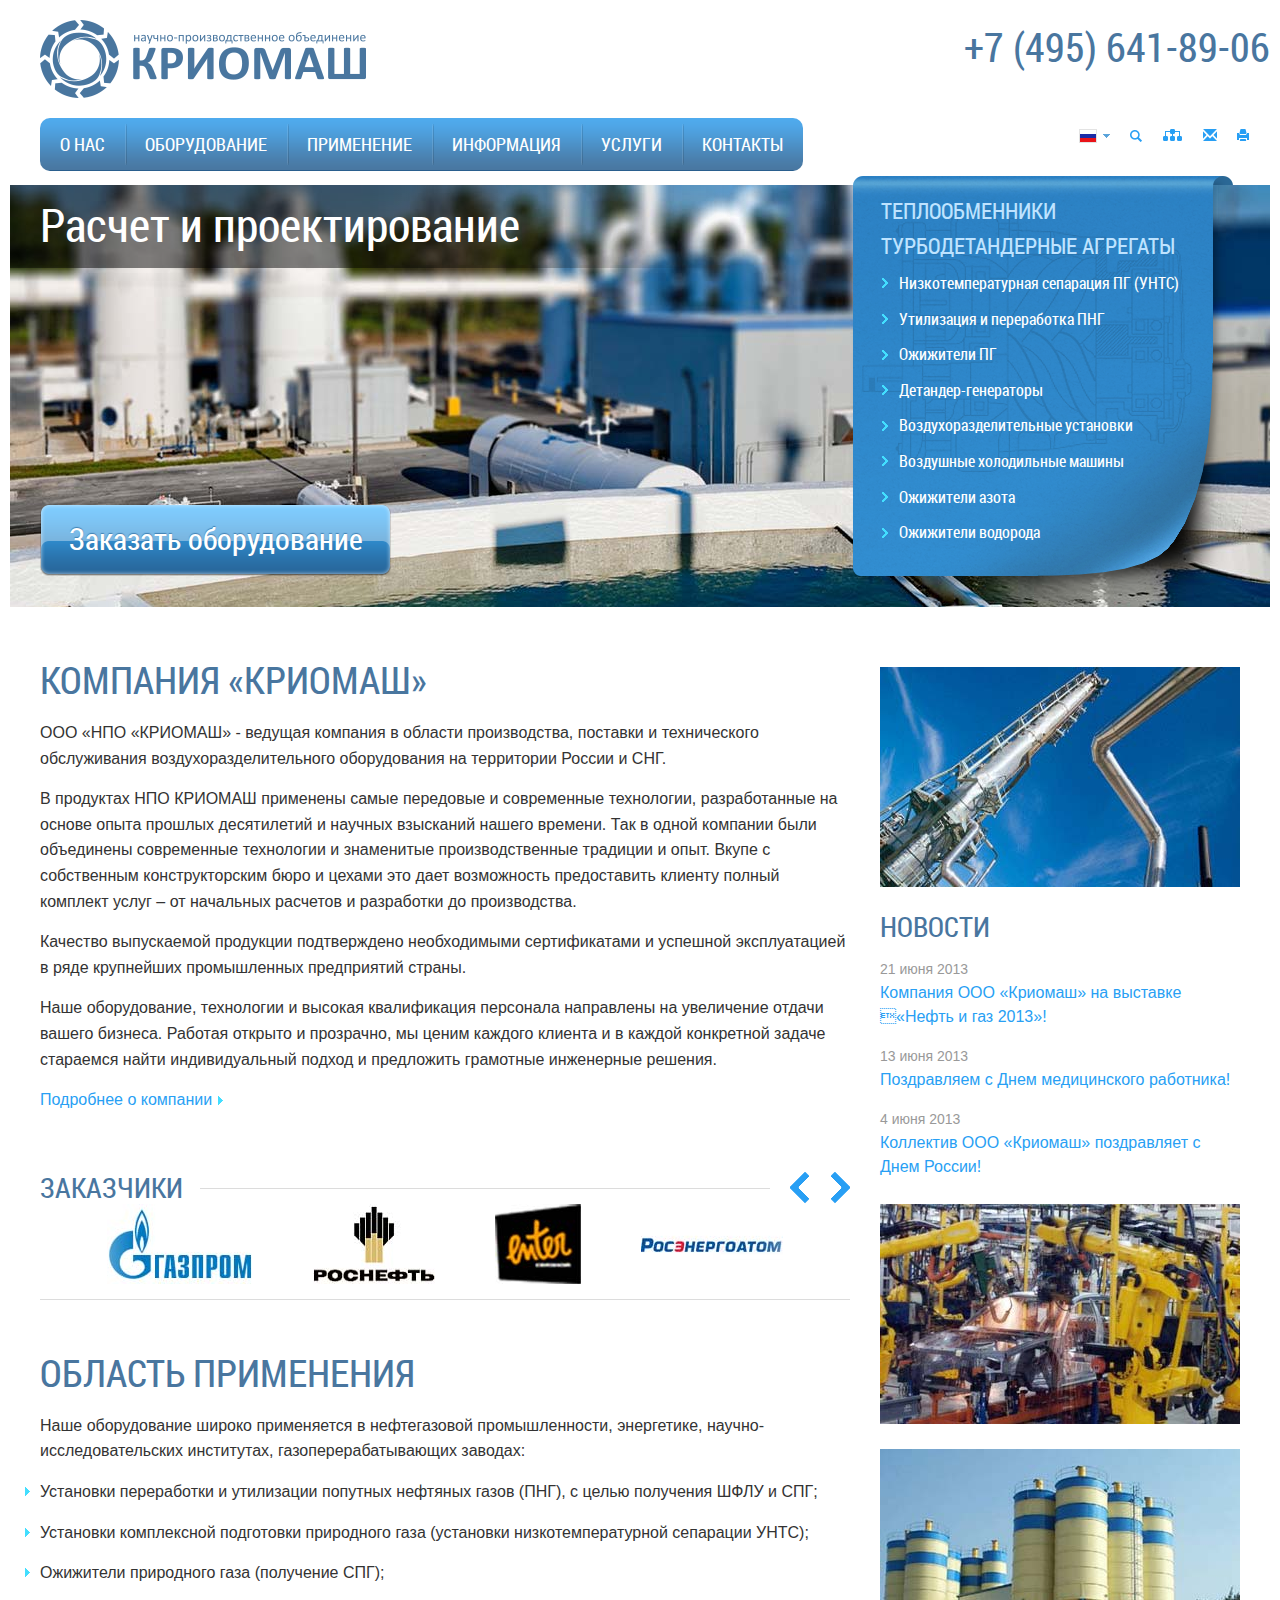
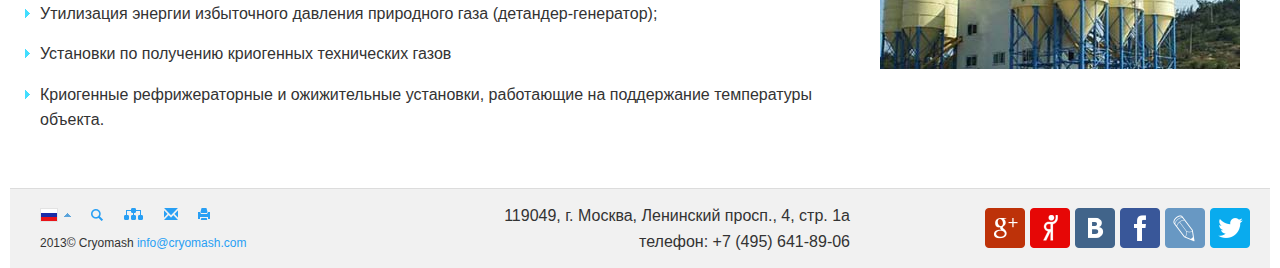
==== code/index.html @ 2730f988 "dg" ====
<!doctype html>
<head>

    <meta charset="utf-8" />
    <meta http-equiv="X-UA-Compatible" content="IE=edge,chrome=1" />

    <title>Криомаш</title>
    <meta name="keywords" content="" />
    <meta name="description" content="" />
    <link rel="shortcut icon" href="images/favicon.ico" />

    <link rel="stylesheet" href="css/default.css" />
    <link rel="stylesheet" href="css/fonts.css" />
    <link rel="stylesheet" href="css/styles.css" />

    <script src="js/jquery-1.10.0.min.js"></script>
    <script src="js/jquery.carouFredSel-6.2.1-packed.js"></script>

    <!--[if lte IE 8 ]>
        <link rel="stylesheet" media="screen" href="css/styles_ie.css" />
    <![endif]-->
    <!--[if lt IE 9]>
        <script src="js/html5shiv.js"></script>
    <![endif]-->

    <script>
	$(document).ready(function() {

	    $('#slides-list').carouFredSel({
		auto: true,
		width: 1260,
		height: 422,
		items: 1,
		scroll: {
		    items: 1
		}
	    });

	    $('#logos-carousel-list').carouFredSel({
		auto: false,
		width: 810,
		height: 80,
		items: 4,
		scroll: {
		    items: 1
		},
		prev: {
		    button: "#carousel-prev",
		    key: "left"
		},
		next: {
		    button: "#carousel-next",
		    key: "right"
		}
	    });
	})
    </script>
</head>
<body>

    <div class="wrapper">
        <header class="header"> <!-- header -->
	    <div class="logo"><img src="images/logo.png" alt="Криомаш" title="Криомаш" height="78" width="326" /></div>
	    <nav class="nav">
		<ul class="header-nav">
		    <li class="header-nav__item"><a class="link" href="#">О НАС</a></li>
		    <li class="header-nav__item"><a class="link" href="#">ОБОРУДОВАНИЕ</a></li>
		    <li class="header-nav__item"><a class="link" href="#">ПРИМЕНЕНИЕ</a></li>
		    <li class="header-nav__item"><a class="link" href="#">ИНФОРМАЦИЯ</a></li>
		    <li class="header-nav__item"><a class="link" href="#">УСЛУГИ</a></li>
		    <li class="header-nav__item"><a class="link" href="#">КОНТАКТЫ</a></li>
		</ul>
	    </nav>
	    <div class="phone">+7 (495) 641-89-06</div>
	    <section class="bottom-nav">
		<ul class="bottom-nav-list">
		    <li class="bottom-nav-list__item">
			<div class="site-language">
			    <a href="#" class="active-lang"><i class="ico ico_lang_ru"></i><i class="arrow"></i></a>
			    <ul class="language-menu">
				<li class="language-menu__item"><a href="#"><i class="ico ico_lang_germany"></i></a></li>
				<li class="language-menu__item"><a href="#"><i class="ico ico_lang_eng"></i></a></li>
			    </ul>
			</div>
		    </li>
		    <li class="bottom-nav-list__item">
			<div class="site-search">
			    <a href="#"><i class="ico ico_search"></i></a>
			    <form class="form form_search" method="get" action="#" >
				<fieldset>
				    <input class="field field_type_text" type="text" />
				    <input type="submit" class="search-btn" />
				</fieldset>
			    </form>
			</div>
		    </li>
		    <li class="bottom-nav-list__item"><a href="#"><i class="ico ico_map"></i></a></li>
		    <li class="bottom-nav-list__item"><a href="#"><i class="ico ico_mail"></i></a></li>
		    <li class="bottom-nav-list__item"><a href="#"><i class="ico ico_print"></i></a></li>
		</ul>
	    </section>
        </header>   <!-- / .header -->

	<div class="slider">
	    <section class="submenu">
		<hgroup>
		    <h3 class="submenu__title">Теплообменники </h3>
		    <h3 class="submenu__title">Турбодетандерные агрегаты</h3>
		</hgroup>
		<ul class="submenu-list">
		    <li class="submenu-list__item"><a class="link" href="#">Низкотемпературная сепарация ПГ (УНТС)</a></li>
		    <li class="submenu-list__item"><a class="link" href="#">Утилизация и переработка ПНГ</a></li>
		    <li class="submenu-list__item"><a class="link" href="#">Ожижители ПГ</a></li>
		    <li class="submenu-list__item"><a class="link" href="#">Детандер-генераторы</a></li>
		    <li class="submenu-list__item"><a class="link" href="#">Воздухоразделительные установки</a></li>
		    <li class="submenu-list__item"><a class="link" href="#">Воздушные холодильные машины</a></li>
		    <li class="submenu-list__item"><a class="link" href="#">Ожижители азота</a></li>
		    <li class="submenu-list__item"><a class="link" href="#">Ожижители водорода</a></li>
		</ul>
	    </section>


	    <ul class="slides" id="slides-list">
		<li class="slide">
		    <img class="slide__image" src="images/content/slide1.jpg" alt="" title="" />
		    <h2 class="slide__title">Расчет и проектирование</h2>
		    <a class="btn btn_order" href="#">Заказать оборудование</a>
		</li>
		<li class="slide">
		    <img class="slide__image" src="images/content/slide2.jpg" alt="" title="" />
		    <h2 class="slide__title">Проектирование</h2>
		    <a class="btn btn_order" href="#">Заказать оборудование</a>
		</li>
	    </ul>
	</div>
	<div class="">
        <div class="main">
	    <div class="columns">
		<div class="column-content column-content_home">
			<article class="company-info">
			    <h1 class="article-title">Компания «КРИОМАШ»</h1>
			    <div class="article-text">
				<p> ООО «НПО «КРИОМАШ» - ведущая компания в области производства, поставки и технического
				    обслуживания воздухоразделительного оборудования на территории России и СНГ.  </p>

				<p>В продуктах НПО КРИОМАШ применены самые передовые и современные технологии, разработанные на
				    основе опыта прошлых десятилетий и научных взысканий нашего времени.    Так в одной компании были
				    объединены современные технологии и знаменитые производственные традиции и опыт. Вкупе с собственным
				    конструкторским бюро и цехами это дает возможность предоставить клиенту полный комплект услуг – от начальных
				    расчетов и разработки до производства.  </p>

				<p>Качество выпускаемой продукции подтверждено необходимыми сертификатами и успешной эксплуатацией в ряде крупнейших
				    промышленных предприятий страны.  </p>

				<p>Наше оборудование, технологии и высокая квалификация персонала направлены на увеличение отдачи вашего бизнеса.
				    Работая открыто и прозрачно, мы ценим каждого клиента и в каждой конкретной задаче стараемся найти индивидуальный
				    подход и предложить грамотные инженерные решения.   </p>
			    </div>
			    <a href="#" class="link link_arrow-right">Подробнее о компании</a>
			</article>


		    <section class="clients"> <!-- .clients -->
			<h2 class="section-title clients__title">Заказчики</h2>
			<div class="logos-carousel">
			    <div class="logos-carousel__nav">
				<a class="prev" id="carousel-prev" href="#"></a>
				<a class="next" id="carousel-next" href="#"></a>
			    </div>
			    <ul class="logos-list" id="logos-carousel-list">
				<li class="logos-list__item">
				    <a href="#" class="link"><img class="logo-image" src="images/logos/client1.jpg" alt="" title="" /></a>
				</li>
				<li class="logos-list__item">
				    <a href="#" class="link"><img class="logo-image" src="images/logos/client2.jpg" alt="" title="" /></a>
				</li>
				<li class="logos-list__item">
				    <a href="#" class="link"><img class="logo-image" src="images/logos/enter.jpg" alt="enter-svyaznoy" title="enter-svyaznoy" /></a>
				</li>
				<li class="logos-list__item">
				    <a href="#" class="link"><img class="logo-image" src="images/logos/client3.jpg" alt="" title="" /></a>
				</li>
				<li class="logos-list__item">
				    <a href="#" class="link"><img class="logo-image" src="images/logos/client4.jpg" alt="" title="" /></a>
				</li>
				<li class="logos-list__item">
				    <a href="#" class="link"><img class="logo-image" src="images/logos/havasdigital.jpg" alt="havasdigital" title="havasdigital" /></a>
				</li>

			    </ul>
			    <ins class="logos-carousel__gradient-left"></ins>
			    <ins class="logos-carousel__gradient-right"></ins>
			</div>
		    </section> <!-- /.sclients -->


			<article class="company-info">
			    <h1 class="article-title">Область применения</h1>
			    <div class="article-text">
				<p> Наше оборудование широко применяется в нефтегазовой  промышленности, энергетике, научно-исследовательских институтах, газоперерабатывающих заводах:  </p>

				<ul>
				    <li>Установки переработки и утилизации попутных нефтяных газов (ПНГ), с целью получения ШФЛУ и СПГ;</li>
				    <li>Установки комплексной подготовки природного газа (установки низкотемпературной сепарации УНТС);</li>
				    <li>Ожижители природного газа (получение СПГ);</li>
				    <li>Утилизация энергии избыточного давления природного газа (детандер-генератор);</li>
				    <li>Установки по получению криогенных технических газов</li>
				    <li>Криогенные рефрижераторные и ожижительные установки, работающие на поддержание температуры объекта.</li>
				</ul>
			    </div>
			</article>


		</div>
		<aside class="column-right">
		    <div class="aside-block">
			<img src="images/content/1.jpg" alt="" title="" />
		    </div>
		    <section class="aside-block news">
			<h2 class="section-title">Новости</h2>
			<ul class="news-list">
			    <li class="news-list__item">
				<article class="new">
				    <small class="new-date">21 июня 2013</small>
				    <h3 class="new-title"><a href="#">Компания ООО «Криомаш» на выставке «Нефть и газ 2013»!</a></h3>
				</article>
			    </li>
			    <li class="news-list__item">
				<article class="new">
				    <small class="new-date">13 июня 2013</small>
				    <h3 class="new-title"><a href="#">Поздравляем с Днем медицинского работника!</a></h3>
				</article>
			    </li>
			    <li class="news-list__item">
				<article class="new">
				    <small class="new-date">4 июня 2013</small>
				    <h3 class="new-title"><a href="#">Коллектив ООО «Криомаш» поздравляет с Днем России!</a></h3>
				</article>
			    </li>
			</ul>
		    </section>
		    <div class="aside-block">
			<img src="images/content/2.jpg" alt="" title="" />
			<img src="images/content/3.jpg" alt="" title="" />
		    </div>
		</aside>
	    </div>
        </div>
    </div>

    <footer class="footer">

	<section class="bottom-nav">
	    <ul class="bottom-nav-list">
		<li class="bottom-nav-list__item">
		    <div class="site-language">
			<a href="#" class="active-lang"><i class="ico ico_lang_ru"></i><i class="arrow"></i></a>
			<ul class="language-menu">
			    <li class="language-menu__item"><a href="#"><i class="ico ico_lang_germany"></i></a></li>
			    <li class="language-menu__item"><a href="#"><i class="ico ico_lang_eng"></i></a></li>
			</ul>
		    </div>
		</li>
		<li class="bottom-nav-list__item">
		    <div class="site-search">
			<a href="#"><i class="ico ico_search"></i></a>
			<form class="form form_search" method="get" action="#" >
			    <fieldset>
				<input class="field field_type_text" type="text" />
				<input type="submit" class="search-btn" />
			    </fieldset>
			</form>
		    </div>
		</li>
		<li class="bottom-nav-list__item"><a href="#"><i class="ico ico_map"></i></a></li>
		<li class="bottom-nav-list__item"><a href="#"><i class="ico ico_mail"></i></a></li>
		<li class="bottom-nav-list__item"><a href="#"><i class="ico ico_print"></i></a></li>
	    </ul>
	</section>

	<div class="copyright">
	    2013&copy; Cryomash  <a  href="mailto:info@cryomash.com">info@cryomash.com</a>
	</div>

	<div class="address">
	    <p> 119049, г. Москва, Ленинский просп., 4, стр. 1а</p>
	    <p>телефон: +7 (495) 641-89-06</p>
	</div>

	<ul class="social">
	    <li class="social__item"><a href="#"><i class="ico ico_social ico_google"></i></a></li>
	    <li class="social__item"><a href="#"><i class="ico ico_social ico_ya"></i></a></li>
	    <li class="social__item"><a href="#"><i class="ico ico_social ico_vk"></i></a></li>
	    <li class="social__item"><a href="#"><i class="ico ico_social ico_fb"></i></a></li>
	    <li class="social__item"><a href="#"><i class="ico ico_social ico_lj"></i></a></li>
	    <li class="social__item"><a href="#"><i class="ico ico_social ico_tw"></i></a></li>
	</ul>




    </footer>

</body>
</html>
---- code/css/default.css ----
/* reset < */

    html, body, div, span, object, iframe,
    h1, h2, h3, h4, h5, h6, p, blockquote, pre,
    abbr, address, cite, code,
    del, dfn, em, img, ins, kbd, q, samp,
    small, strong, sub, sup, var,
    b, i,
    dl, dt, dd, ol, ul, li,
    fieldset, form, label, legend,
    table, caption, tbody, tfoot, thead, tr, th, td,
    article, aside, canvas, details, figcaption, figure,
    footer, header, hgroup, menu, nav, section, summary,
    time, mark, audio, video {
        margin: 0;
        padding: 0;
        border: 0;
        font-size: 100%;
        vertical-align: baseline;
        background: transparent;
    }

table {
	border-collapse:collapse;
	border-spacing:0;
}
fieldset,img {
	border: 0;
}
address,caption,cite,code,dfn,em,th,var {
	font-style:normal;
	font-weight:normal;
}
ol,ul {
	list-style:none;
}
caption,th {
	text-align:left;
}
h1,h2,h3,h4,h5,h6 {
	font-size:100%;
	font-weight:normal;
}
q:before,q:after {
	content:'';
}
abbr,acronym { border:0;}

article,aside,details,figcaption,figure,footer,header,hgroup,menu,nav,section {
	display:block;
}

/* reset > */



/* content styles < */
html, body {
	height:100%;
}

body {
    color:#333333;
    font:16px/1.6 'Arial', 'Helvetica', 'Geneva', sans-serif;
}

a {
    color:#289ff4;
    text-decoration:none;

}
a:hover {
    text-decoration:underline;
}


.company-info .article-title,
.article-text h1 {
    font-family: 'roboto_condensedregular';
    color:#49769f;
    font-size: 38px;
    line-height: 40px;
    text-transform: uppercase;
    margin-bottom: 20px;
    margin-top:-7px;
}


   .article-text h1,
   .article-text h2,
   .article-text h3,
   .article-text h4,
   .article-text h5,
   .article-text h6  {

    }

    .article-text h2 {
	color: #49769f;
	text-transform: uppercase;
	font-size: 22px;
	margin-bottom: 15px;
	font-weight: bold;
	line-height: 24px;
    }

    .article-text h3 {
	color: #010101;
	font-size: 20px;
	line-height: 22px;
	font-weight: normal;
	margin-bottom: 10px;
    }

    .article-text h4 {
	color: #333333;
	font-size: 18px;
	line-height: 20px;
	font-style: italic;
	font-weight: normal;
	margin-bottom: 10px;
    }
    .article-text h5 {
	color: #333333;
	font-size: 15px;
	line-height: 18px;
	text-transform: uppercase;
	font-weight: normal;
	margin-bottom: 5px;
    }
     .article-text h6 {
	color: #333333;
	font-size: 13px;
	line-height: 16px;
	font-weight: bold;
	margin-bottom: 5px;
    }

    .article-text p {
	margin-bottom: 15px;
    }

	.article-text ul,
	.article-text ol {
		margin:0 0 15px 0;
	}
	.article-text ul {
		list-style:none;
	}
	.article-text ul li {
	    padding: 0;
	    margin: 0 0 15px 0;
	    position: relative;
	}
	.article-text ul li:before {
	    content: "";
	    background: url(../images/bg/icons.png) no-repeat -211px 0;
	    height: 11px;
	    width: 6px;
	    position: absolute;
	    left:-15px;
	    top:8px;
	}

	.article-text ol {
		list-style:decimal;
	}
	.article-text img {
		margin:10px 10px 10px 0;
	}

	article img {
	    border:1px solid #e2e2e2;
	    padding: 7px;
	    margin: 7px 10px 10px 0
	}

	article ol {
	    list-style: none;
	    counter-reset: point;

	}

	article ol li {
	    list-style: none;
	    margin-bottom: 15px;
	    padding-left: 23px;
	    position: relative;

	}

article ol li:before {
    content: counter(point);
    counter-increment: point;
    font-size: 16px;
    position: absolute;
    left: 0;
    top: -3px;
    width: 20px;
    padding: 3px 0;
    color:#43deff;
    font-weight: bold;
    text-align: center;

}
article table {
    margin-bottom: 30px;
    width: 100%;
}
article th {
    background: #f5f5f5;
    border-bottom:1px solid #e6e6e6;
    font-weight: bold;
    color:#888888;
    padding: 5px 0 5px 20px;
}
article td {
    font-weight: normal;
    font-size: 14px;
    padding: 5px 0 5px 20px;
}
article table tr:nth-child(even) td {
    background: #fafafa;
}
/* content styles > */

/* form styles < */

.fields-list li {
    margin-bottom: 15px;
}
label {
    display: block;
    font-size: 14px;
    color: #000;
    margin-bottom: 5px;
}
input[type="text"] {
    border:1px solid #dddddd;
    height:19px;
    font-size: 14px;
    font-family: 'Arial', 'Helvetica', sans-serif;
    padding: 2px 8px;
    width: 460px;
}
textarea {
    border:1px solid #dddddd;
    font-size: 14px;
    font-family: 'Arial', 'Helvetica', sans-serif;
    padding: 2px 8px;
    height: 100px;
    overflow: auto;
    resize: none;
    width: 460px;
}
.jq-selectbox__select {
    border:1px solid #dddddd;
    height:19px;
    font-size: 14px;
    font-family: 'Arial', 'Helvetica', sans-serif;
    padding: 2px 8px;
    position: relative;
    width: 460px;
}
.jq-selectbox__trigger {
    position: absolute;
    right: 0;
    top:0;
}

.jq-selectbox__trigger-arrow {
    background: url(../images/bg/select-arrow.png) no-repeat 0 0;
    display: block;
    width: 18px;
    height: 23px;
}
.jq-selectbox__dropdown {
    border:1px solid #dddddd;
    background: #fff;
    position: absolute;
    z-index: 10;
}
.jq-selectbox__dropdown li {
    margin: 0;padding: 0 8px;
}
li:hover {
    color: #289FF4;
}
.jq-checkbox {
  display: inline-block;
}
/* clearing > */
.clearfix:after,
section:after,
article:after,
.header-nav:after,
.columns:after,
.bottom-nav-list:after,
.form-fields__item:after,
.page-footer:after
{
	content:"";
	clear:both;
	display:block;
	height:0;
	font:0/0 a;
	visibility:hidden;
}
/* clearing < */
---- code/css/fonts.css ----
@font-face {
    font-family: 'roboto_condensedregular';
    src: url('../fonts/RobotoCondensed-Regular-webfont.eot');
    src: url('../fonts/RobotoCondensed-Regular-webfont.eot?#iefix') format('embedded-opentype'),
         url('../fonts/RobotoCondensed-Regular-webfont.woff') format('woff'),
         url('../fonts/RobotoCondensed-Regular-webfont.ttf') format('truetype'),
         url('../fonts/RobotoCondensed-Regular-webfont.svg#roboto_condensedregular') format('svg');
    font-weight: normal;
    font-style: normal;

}
---- code/css/styles.css ----
/* layout < */
html,
body {
  height: 100%;
}
body {
  background: url(../images/bg/body-bg.png) repeat;
  min-width: 1100px;
}

.wrapper {
    margin: 0 auto;
    min-height: 100%;
    position: relative;
    width: 1260px;
}
.main {
    padding-bottom: 120px;
}
.columns {
    padding: 60px 30px 0;
}
.column-content {
    float: left;
    width: 780px;
    padding-left: 30px;
}
.column-content_home {
    padding: 0;
    width: 810px;
}
.column-right {
    float: left;
    margin-left: 30px;
    width: 360px;
}
.column-left {
    float: left;
    margin-right: 30px;
    width: 360px;
}
/* layout > */



/* common blocks < */

/* icons < */

.ico {
  background: url(../images/bg/icons.png) no-repeat -9999px -9999px transparent;
  display: -moz-inline-stack;
  display: block;
  overflow: hidden;
  vertical-align: middle;
  text-indent: -9999px;
  font-size: 0;
  width: 0;
  height: 0;
  line-height: 0;
}
.ico_search {
  background-position: 0 0;
  height: 13px;
  width: 13px;
}
.ico_map {
  background-position: -35px 0;
  height: 13px;
  width: 20px;
}
.ico_mail {
  background-position: -75px 0;
  height: 13px;
  width: 14px;
}
.ico_print {
  background-position: -109px 0;
  height: 13px;
  width: 13px;
}
.ico_social {
    height: 40px;
    width: 40px;
}
.ico_google {
  background-position:  0 -18px;
}
.ico_ya {
  background-position:  -45px -18px;
}
.ico_vk {
  background-position:  -90px -18px;
}
.ico_fb {
  background-position: -135px -18px;
}
.ico_lj {
  background-position: -180px -18px;
}
.ico_tw {
  background-position: -225px -18px;

}


.ico_lang_ru {
  background-position: -174px 0;
  border:1px solid #e3e3e3;
  height: 12px;
  width: 16px;
}
.ico_lang_eng {
  background-position: -132px 0;
  border:1px solid #e3e3e3;
  height: 12px;
  width: 16px;
}
.ico_lang_germany {
  background-position: -153px 0;
  border:1px solid #e3e3e3;
  height: 12px;
  width: 16px;
}

/* icons > */

.section-title {
  color: #49769f;
  font-family: 'roboto_condensedregular', Tahoma, sans-serif;
  font-size: 28px;
  text-transform: uppercase;
  line-height: 30px;
  margin-bottom: 15px;
}

.link_arrow-right {
    position: relative;
}
.link_arrow-right:after {
    background: url(../images/bg/icons.png) no-repeat -211px 0;
    content:"";
    height: 11px;
    width: 6px;
    display: inline-block;
    vertical-align: middle;
    margin-left: 6px;
    margin-top: 2px;
}
hgroup {
    margin-bottom: 10px;
}
.page-footer {
    padding: 12px 0;
    position: relative;
}
/* common blocks > */


/* form < */

form,
input,
textarea {
  color: #333333;
  font-family: 'Arial', 'Helvetica', 'Geneva', sans-serif;
  font-size: 14px;
  line-height: 20px;
  -moz-box-sizing: content-box;
}
.form {
  position: relative;
}
textarea {
  overflow: auto;
}
.form-note {
  font-size: 14px;
  line-height: 20px;
  margin-bottom: 14px;
}
.field-label {
  color: #666666;
  font-size: 14px;
  position: relative;
  font-family: 'open_sansbold', Tahoma, sans-serif;
  padding-right: 10px;
  margin-right: 9px;
}
.field-label_required:after {
  content: "*";
  position: absolute;
  top: 0;
  right: 0;
  color: #f15d47;
}
.form-fields,
.form-fields__item {
  list-style: none outside;
  margin: 0;
  padding: 0;
  background: none;
}
.form-fields__item {
  margin-bottom: 10px;
  position: relative;
  clear: both;
  display: block;
}
.field_type_text {
  background: #ffffff;
  height: 20px;
  border-color: #c6c6c6 #f4f4f4 #e9e9e9 #dbdbdb;
  border-style: solid;
  border-width: 1px;
  padding: 7px 11px;
  position: relative;
}
.field_type_textarea {
  background: #ffffff;
  height: 20px;
  border-color: #c6c6c6 #f4f4f4 #e9e9e9 #dbdbdb;
  border-style: solid;
  border-width: 1px;
  padding: 6px 11px;
  position: relative;
}

.btn {
  color: #fff;

}
.btn:hover {

}

/* form > */

/* header < */
.header {
  height: 145px;
  position: relative;
  padding: 20px 30px;
}

.logo {
  margin: 0 0 20px 0;
}
.logo img {
  display: block;
}
.phone {
    position: absolute;
    font-family: 'roboto_condensedregular';
    color:#49769f;
    font-size: 40px;
    top:15px;
    right:0;
}

.header {
    position: relative;
    z-index: 10;
}
.nav {

}
.header-nav {
  margin: 0;
  padding: 0;
}
.header-nav__item {
     background: url(../images/bg/menu-bg.png) repeat-x 0 0;
  float: left;
  height: 53px;
  overflow: hidden;
}


.header-nav__item .link {
  background: url(../images/bg/menu-line.png) no-repeat 0 50%;
  color: #fff;
  font-family: 'roboto_condensedregular';
  text-decoration: none;
  font-size: 18px;
  padding: 0 20px;
  display: block;
  line-height: 52px;
}
.header-nav__item:first-child {
    border-radius: 10px 0 0 10px;
}
.header-nav__item:first-child .link {
    background: none;
}
.header-nav__item:last-child {
    border-radius: 0 10px 10px 0;
}
.header-nav__item .link:hover {
  text-decoration: underline;
}
.header .bottom-nav {
    position: absolute;
    right: 0;
    top:110px;
}
.header .bottom-nav .arrow {
    background-position: -229px 0;
}
.header .bottom-nav .language-menu {
    padding: 19px 16px 4px 5px;
    bottom: auto;
    top:-5px;
}
.header .language-menu .language-menu__item {
    padding: 5px 0 0 0;
}
/* header > */
/* footer < */
.footer {
    background: #f1f1f1;
    border-top:1px solid #dcdcdc;
    height: 79px;
    margin: -80px auto 0;
    position: relative;
    width: 1260px;
    z-index: 2;
}
.copyright {
    margin-left: 30px;
    font-size: 12px;
}
.social {
    position: absolute;
    top:19px;
    right: 20px;
}
.social__item {
    float: left;
    margin-left: 5px;
}

.address {
    top:14px;
    right:420px;
    position: absolute;
    text-align: right;
}

.bottom-nav-list {
    position: relative;
    margin: 19px 0 12px 30px;
}
.bottom-nav-list__item {
    float: left;
    margin-right: 20px;
}

.search {
    position: absolute;
}

/* language < */

.site-language:hover .language-menu {
  opacity: 1;
  -webkit-transition: opacity 0.4s;
  -moz-transition: opacity 0.4s;
  -ms-transition: opacity 0.4s;
  -o-transition: opacity 0.4s;
  visibility: visible;
}

.active-lang {
    padding-right: 13px;
    display: block;
    position: relative;
    z-index: 2;
}

.arrow {
    background: url(../images/bg/icons.png) no-repeat -220px 0;
    position: absolute;
    right: 0;
    top:5px;
    height: 4px;
    width: 7px;
}

.language-menu {
  background: #fff;
  border-radius: 6px;
  box-shadow: 0 0 5px 0px rgba(0,0,0,0.3);
  border: 1px solid #e9e9e9;
  margin: 0;
  padding: 4px 16px 19px 5px;
  position: absolute;
  bottom: -5px;
  left:-6px;
  opacity: 0;
  visibility: hidden;
  z-index: 1;
}
.language-menu .language-menu__item {
  padding-bottom: 5px;
  line-height: 0;
}

.language-menu .link {
  display: block;
  position: relative;
  text-decoration: none;
}

.site-search:hover .form_search {
   opacity: 1;
  -webkit-transition: opacity 0.4s;
  -moz-transition: opacity 0.4s;
  -ms-transition: opacity 0.4s;
  -o-transition: opacity 0.4s;
  visibility: visible;
}

.form_search {
  background: #fff;
  border-radius: 6px;
  box-shadow: 0 0 5px 0px rgba(0,0,0,0.3);
  border: 1px solid #e9e9e9;
  margin: 0;
  padding: 10px;
  height: 20px;
  position: absolute;
  bottom: -13px;
  left:-110px;
  opacity: 0;
  visibility: hidden;
  width: 164px;
  z-index: 3;
}
.form_search .field_type_text {
    border:1px solid #dddddd;
    background: #fff;
    height: 20px;
    font-size: 12px;
    padding: 0 20px 0 5px;
    margin: 0;
    width: 140px;
}
.form_search .search-btn {
    background: url("../images/bg/icons.png") no-repeat scroll 0 0 transparent;
    border: 0 none;
    height: 13px;
    padding: 0;
    position: absolute;
    right: 11px;
    text-indent: -9999px;
    top: 14px;
    width: 13px;
    cursor: pointer;
}
/* slider < */

.slider {
  height: 422px;
  position: relative;
  width: 1260px;
}
.slider .slides {
  height: 422px;
  width: 1260px;
  z-index: 1;
}
.slider .slide {
  float: left;
  position: relative;
  height: 422px;
  width: 1260px;

}
.slider .slide__image {
    position: absolute;
    top:0;
    left:0;
    height: auto;
    width: 1260px;
    z-index: 1;
}
.slider .slide__title {
  background: url(../images/bg/slider-text-bg.png) repeat-y 0 0;
  font-family: 'roboto_condensedregular', Tahoma, sans-serif;
  color: #fff;
  font-size: 46px;
  line-height: 50px;
  padding: 15px 30px 18px;
  position: absolute;
  top:0;
  left:0;
  width: 810px;
  z-index: 2;

}

.btn_order {
    background: url(../images/bg/order-btn.png) no-repeat 0 0;
    height: 71px;
    width: 351px;
    color:#fff;
    font-size: 30px;
    font-family: 'roboto_condensedregular', Tahoma, sans-serif;
    line-height: 68px;
    text-decoration: none;
    text-align: center;
    left:30px;
    top:320px;
    text-shadow: 0 -1px 1px #4181b3;
    position: absolute;
    z-index: 3;
}
.btn:hover {
    text-decoration: none;
}
.btn_order_size-small {
    background: url(../images/bg/order-btn_small.png) no-repeat 0 0;
    height: 46px;
    width: 256px;
    color:#fff;
    font-size: 22px;
    font-family: 'roboto_condensedregular', Tahoma, sans-serif;
    line-height: 42px;
    text-decoration: none;
    text-align: center;
    right:0;
    top:0;
    text-shadow: 0 -1px 1px #4181b3;
    position: absolute;
    z-index: 3;
}

.slider  .submenu {
    background: url(../images/bg/slider-menu-bg.png) no-repeat 0 0;
    width: 344px;
    height: 378px;
    right:15px;
    top:-9px;
    position: absolute;
    padding: 20px 30px;
    z-index: 2;
}
.submenu__title {
    font-family: 'roboto_condensedregular', Tahoma, sans-serif;
    text-transform: uppercase;
    color: #49769f;
    font-size:22px;
    line-height: 30px;
    margin-bottom: 5px;
}
.slider .submenu__title {
    color: #bee3ff;
}
.submenu-list__item {
    padding: 0 0 10px 18px;
    position: relative;
}
.submenu-list__item:after {
    content: "";
    position: absolute;
    left:0;
    top:21%;
    background: url(../images/bg/icons.png) no-repeat -199px 0;
    width: 7px;
    height: 11px;
}
.submenu-list__item .link {
    font-size: 16px;
    line-height: 20px;
     font-family: 'roboto_condensedregular', Tahoma, sans-serif;

}
.slider .submenu-list__item .link {
    color: #fff;
}
/* slider > */

/* breadcrumbs < */

.breadcrumbs {
    background: #ededed;
    height: 29px;
    border-top:1px solid #fff;
    border-bottom:1px solid #cecece;
    padding: 0 30px;
}
.breadcrumbs-list {
    padding: 2px 0 0 0;
}
.breadcrumbs-list__item {
    display: inline;
    font-size: 14px;
    margin-right: 20px;
    color:#888888;
}
.breadcrumbs-list__item .link {
    position: relative;
}
.breadcrumbs-list__item .link:after {
    background: url(../images/bg/icons.png) no-repeat -211px 0;
    content:"";
    height: 11px;
    margin-left: 10px;
    position: absolute;
    top: 4px;
    width: 6px;
}

/* breadcrumbs < */

/* clients < */

.clients {
    margin-top: 60px;
    margin-bottom: 60px;
}

.clients__title {
    background: #fff;
    width: 160px;
    margin: 0;
    position: relative;
    z-index: 2;
}
.logos-carousel {
    border-color: #dcdcdc;
    border-style: solid;
    border-width: 1px 0;
    margin-top: -15px;
    padding: 15px 0;
    position: relative;
     z-index: 1;
}
.logos-list {
    left:0;

}
.logos-list__item {
    float: left;
    margin: 0 30px;
    width: auto;
}
.logos-carousel__gradient-left {
    background: url(../images/bg/clients-bg-left.png) repeat-y 0 0;
    position: absolute;
    width: 98px;
    height: 110px;
    top:0;
    left:0;
    z-index: 2;
}
.logos-carousel__gradient-right {
    background: url(../images/bg/clients-bg-right.png) repeat-y 0 0;
    position: absolute;
    width: 98px;
    height: 110px;
    top:0;
    right:0;
    z-index: 2;
}

.logos-carousel__nav {
    position: absolute;
    top:-17px;
    background: #fff;
    height: 33px;
    width: 80px;
    right:0;
    z-index: 10;
}

.prev {
    background: url(../images/bg/icons.png) no-repeat 0 -63px;
    height: 33px;
    width: 19px;
    position: absolute;
    top:0;
    left:20px;
}
.next {
    background: url(../images/bg/icons.png) no-repeat -39px -63px;
    height: 33px;
    width: 19px;
    position: absolute;
    top:0;
    right: 0;
}

/* clients > */

/* aside < */

.aside-block {
    margin-bottom: 25px;
}
.aside-block img {
    margin-top: 25px;
    display: block;
    max-width: 360px;
    height: auto;
}
.aside-block img:first-child {
    margin-top: 0;
}
.aside-block .submenu hgroup {
    margin-top: -8px;
}


/* aside > */

/* news < */

.news-list__item {
    margin-bottom: 15px;
}

.new-date {
    color:#999999;
    font-size: 14px;
    display: block;
    line-height: 24px;
}
.new-title {
    display: block;
    line-height: 24px;
}

/* news > */

/* inner pages < */

.page-title {
    font-family: 'roboto_condensedregular';
    border-bottom: 1px dotted #4c4c4c;
    color:#49769f;
    font-size: 38px;
    line-height: 40px;
    text-transform: uppercase;
    margin-bottom: 20px;
    padding-bottom: 15px;
    margin-top:-7px;
}

.articles-list__item {
    border-bottom: 1px dotted #4c4c4c;
    padding: 0 0 20px 0;
    margin: 0 0 20px 0;
}

.articles-list__item .article-image {
    float: left;
    margin-right: 20px;
    overflow: hidden;
    width: 130px;
}
.articles-list__item .article-image img {
    max-width: 114px;
    height: auto;
}
.articles-list__item .article-text {
    overflow: hidden;
    font-size: 14px;
    line-height: 24px;
}
.articles-list__item .article-title,
.articles-list__item .article-title a {
    color: #49769f;
    font-size: 24px;
   line-height: 34px;
   margin-bottom: 5px;
}
.articles-list__item p {
    margin-bottom: 0;
}

/* inner pages > */

/* pagination < */
.pagination {
    font-size: 14px;
}

.pages-list,
.pages-list__item  {
    display: inline-block;
    vertical-align: top;
}
.pages-list__item .link {
    text-decoration: none;
    display: inline-block;
    color: #2389d4;
    width: 22px;
    height: 22px;
    line-height: 22px;
    vertical-align: top;
    text-align: center;
}
.pages-list__item .link:hover {
    text-decoration: underline;
}
.pages-list__item_active .link {
    background: #43deff;
    cursor: default;
    color: #fff;

}
/* pagination < */
---- code/css/styles_ie.css ----
/* display:inline-block > */
input {
  overflow: visible;
}


.btn,
.pages-list,
.pages-list__item {
  *display: inline;
  *zoom: 1;
}
/* display:inline-block < */


/* clearing > */
.clearfix,
section,
.header-nav,
.columns,
.bottom-nav-list,
.form-fields__item,
.language-menu,
article,
.page-footer {
  *zoom: 1;
}
/* clearing < */
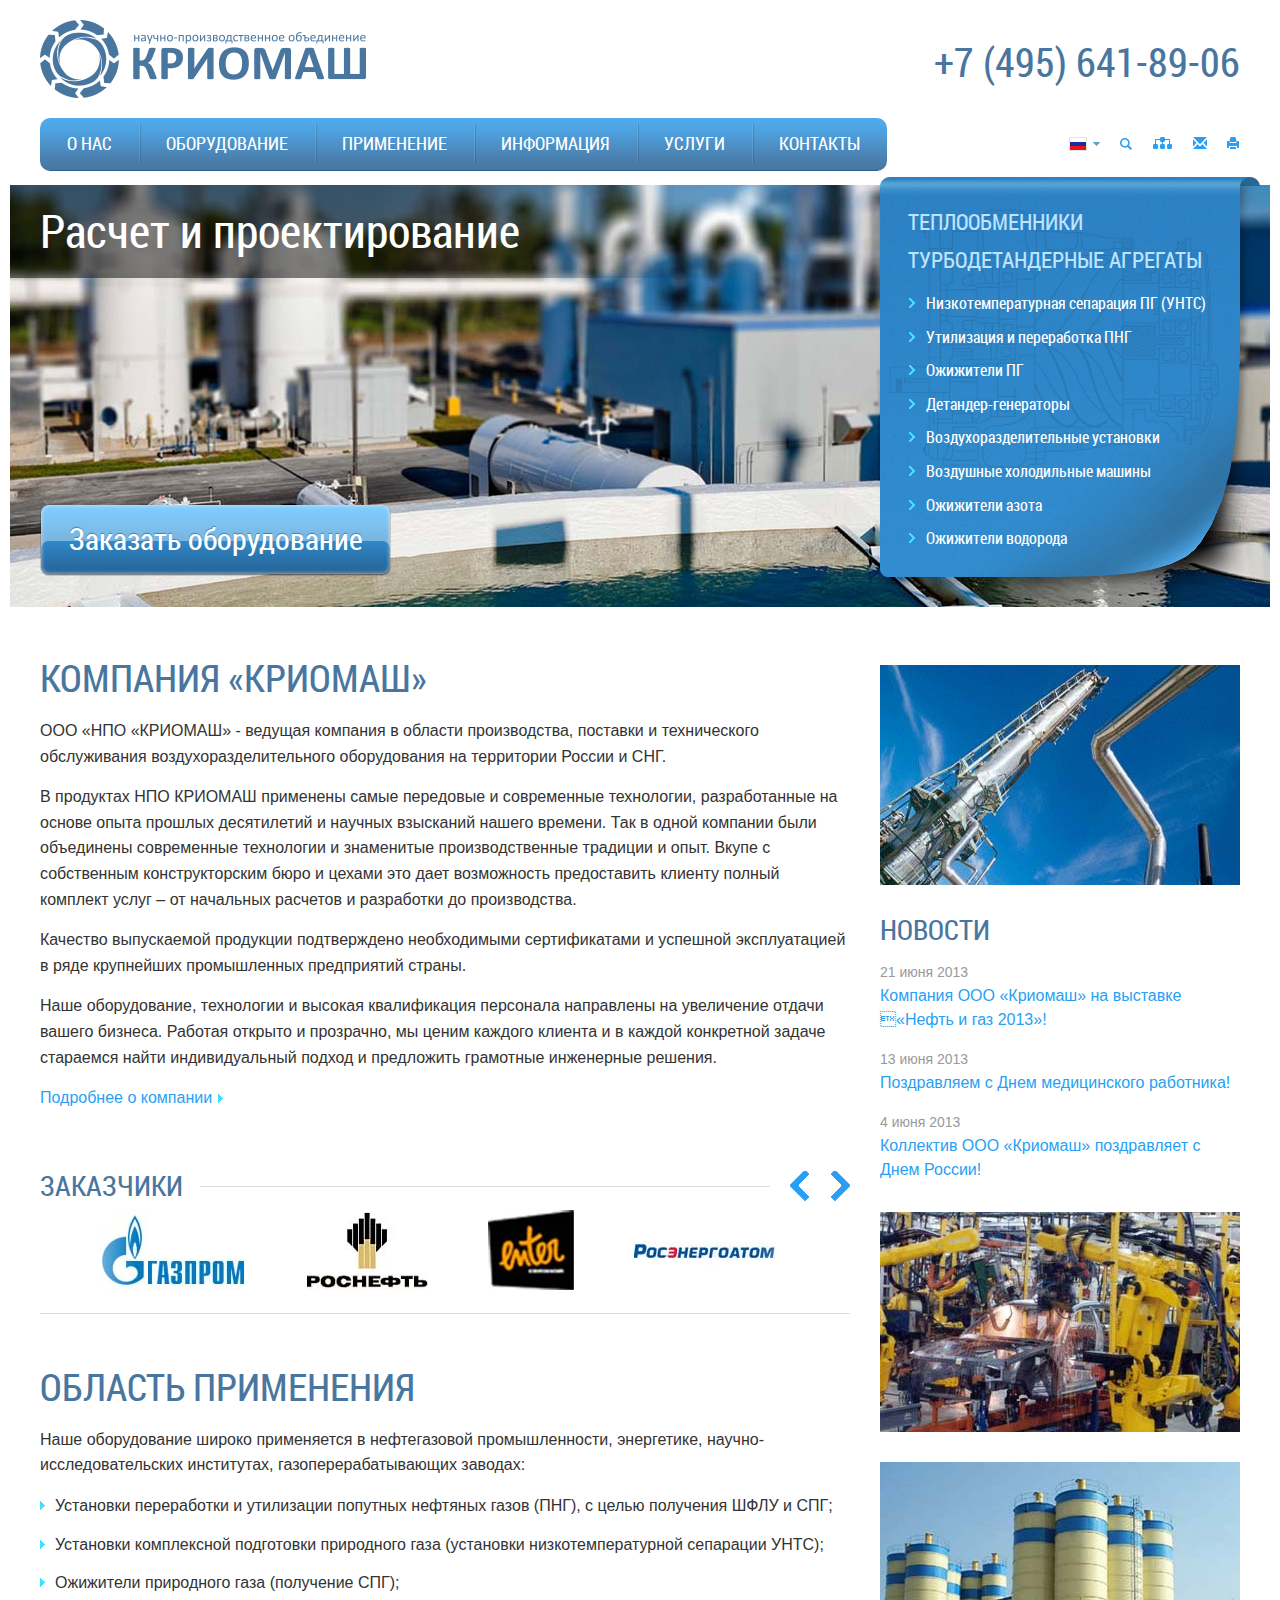
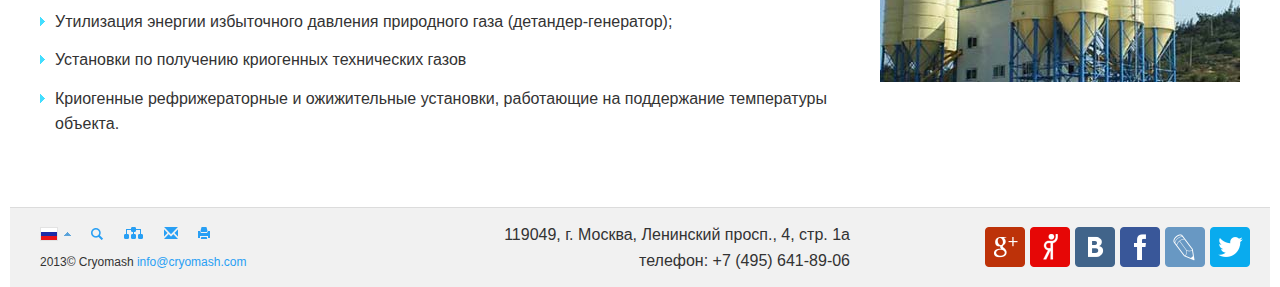
==== commit 424fa98c: "fix styles" ====
--- a/code/index.html
+++ b/code/index.html
@@ -32,15 +32,20 @@
 		height: 422,
 		items: 1,
 		scroll: {
-		    items: 1
+		    items: 1, 
+                    fx:'fade', 
+                    duration:1200
 		}
 	    });
 
 	    $('#logos-carousel-list').carouFredSel({
 		auto: false,
-		width: 810,
+		width: "variable",
 		height: 80,
-		items: 4,
+		items: {
+                    visible:4,
+                    width:"variable"
+                },
 		scroll: {
 		    items: 1
 		},
--- a/code/css/default.css
+++ b/code/css/default.css
@@ -137,19 +137,19 @@
     }
 
     .article-text p {
-	margin-bottom: 15px;
+	margin-bottom: 25px;
     }
 
 	.article-text ul,
 	.article-text ol {
-		margin:0 0 15px 0;
+		margin:0 0 30px 15px;
 	}
 	.article-text ul {
 		list-style:none;
 	}
 	.article-text ul li {
 	    padding: 0;
-	    margin: 0 0 15px 0;
+	    margin: 0 0 7px 0;
 	    position: relative;
 	}
 	.article-text ul li:before {
@@ -164,9 +164,10 @@
 
 	.article-text ol {
 		list-style:decimal;
+                margin-left: 0;
 	}
 	.article-text img {
-		margin:10px 10px 10px 0;
+		margin:6px 10px 10px 0;
 	}
 
 	article img {
@@ -178,13 +179,12 @@
 	article ol {
 	    list-style: none;
 	    counter-reset: point;
-
 	}
 
 	article ol li {
 	    list-style: none;
-	    margin-bottom: 15px;
-	    padding-left: 23px;
+	    margin-bottom: 7px;
+	    padding-left: 15px;
 	    position: relative;
 
 	}
@@ -200,7 +200,7 @@
     padding: 3px 0;
     color:#43deff;
     font-weight: bold;
-    text-align: center;
+    text-align: left;
 
 }
 article table {
@@ -262,6 +262,11 @@
     position: relative;
     width: 460px;
 }
+.jq-selectbox__select-text {
+    overflow: hidden;
+    cursor: pointer;
+    width: 440px;
+}
 .jq-selectbox__trigger {
     position: absolute;
     right: 0;
@@ -278,16 +283,65 @@
     border:1px solid #dddddd;
     background: #fff;
     position: absolute;
+    width: 476px;
     z-index: 10;
 }
 .jq-selectbox__dropdown li {
-    margin: 0;padding: 0 8px;
-}
-li:hover {
-    color: #289FF4;
+    margin: 0;padding: 3px 8px;
+    cursor: pointer;
+}
+.jq-selectbox__dropdown li:hover {
+    color: #289FF4; 
 }
 .jq-checkbox {
   display: inline-block;
+  vertical-align: top;
+  margin-top: 2px;
+  margin-right: 4px;
+}
+.jq-checkbox span {
+    background: url(../images/bg/form.png) no-repeat 0 -16px;
+     display: inline-block;
+     height: 13px;
+     width: 13px;
+}
+.jq-checkbox.checked span {
+    background: url(../images/bg/form.png) no-repeat -15px -16px ;
+}
+.jq-radio {
+  display: inline-block;
+  vertical-align: top;
+  margin-top: 2px;
+  margin-right: 4px;
+}
+
+.jq-radio span {
+    background: url(../images/bg/form.png) no-repeat 0 0;
+     display: inline-block;
+     height: 15px;
+     width: 15px;
+}
+.jq-radio.checked span {
+    background: url(../images/bg/form.png) no-repeat -17px 0;
+}
+
+
+input[type="submit"], 
+input[type="button"] {
+    height: 25px;
+    background: url(../images/bg/btn.png) repeat-x;
+    color: #fff;
+    padding: 0 10px;
+    font-size: 13px;
+    border: 0;
+    cursor: pointer;
+    display: inline-block;
+}
+input[disabled="disabled"] {
+    -ms-filter: "progid:DXImageTransform.Microsoft.Alpha(Opacity=85)";
+ filter: alpha(opacity=85);
+  opacity: 0.85;
+  cursor: default;
 }
 /* clearing > */
 .clearfix:after,
--- a/code/css/styles.css
+++ b/code/css/styles.css
@@ -18,7 +18,7 @@
     padding-bottom: 120px;
 }
 .columns {
-    padding: 60px 30px 0;
+    padding: 58px 30px 0;
 }
 .column-content {
     float: left;
@@ -148,7 +148,7 @@
     margin-top: 2px;
 }
 hgroup {
-    margin-bottom: 10px;
+    margin-bottom: 16px;
 }
 .page-footer {
     padding: 12px 0;
@@ -254,8 +254,8 @@
     font-family: 'roboto_condensedregular';
     color:#49769f;
     font-size: 40px;
-    top:15px;
-    right:0;
+    top:30px;
+    right:30px;
 }
 
 .header {
@@ -283,9 +283,9 @@
   font-family: 'roboto_condensedregular';
   text-decoration: none;
   font-size: 18px;
-  padding: 0 20px;
+  padding: 0 27px;
   display: block;
-  line-height: 52px;
+  line-height: 51px;
 }
 .header-nav__item:first-child {
     border-radius: 10px 0 0 10px;
@@ -301,8 +301,8 @@
 }
 .header .bottom-nav {
     position: absolute;
-    right: 0;
-    top:110px;
+    right: 10px;
+    top:118px;
 }
 .header .bottom-nav .arrow {
     background-position: -229px 0;
@@ -491,7 +491,7 @@
   color: #fff;
   font-size: 46px;
   line-height: 50px;
-  padding: 15px 30px 18px;
+  padding: 21px 30px 22px;
   position: absolute;
   top:0;
   left:0;
@@ -540,10 +540,10 @@
     background: url(../images/bg/slider-menu-bg.png) no-repeat 0 0;
     width: 344px;
     height: 378px;
-    right:15px;
-    top:-9px;
-    position: absolute;
-    padding: 20px 30px;
+    right:-12px;
+    top:-8px;
+    position: absolute;
+    padding: 30px 30px 10px;
     z-index: 2;
 }
 .submenu__title {
@@ -552,13 +552,13 @@
     color: #49769f;
     font-size:22px;
     line-height: 30px;
-    margin-bottom: 5px;
+    margin-bottom: 8px;
 }
 .slider .submenu__title {
     color: #bee3ff;
 }
 .submenu-list__item {
-    padding: 0 0 10px 18px;
+    padding: 0 0 8px 18px;
     position: relative;
 }
 .submenu-list__item:after {
@@ -596,7 +596,7 @@
 .breadcrumbs-list__item {
     display: inline;
     font-size: 14px;
-    margin-right: 20px;
+    margin-right: 15px;
     color:#888888;
 }
 .breadcrumbs-list__item .link {
@@ -606,7 +606,7 @@
     background: url(../images/bg/icons.png) no-repeat -211px 0;
     content:"";
     height: 11px;
-    margin-left: 10px;
+    margin-left: 7px;
     position: absolute;
     top: 4px;
     width: 6px;
@@ -619,6 +619,7 @@
 .clients {
     margin-top: 60px;
     margin-bottom: 60px;
+    overflow: hidden;
 }
 
 .clients__title {
@@ -633,9 +634,13 @@
     border-style: solid;
     border-width: 1px 0;
     margin-top: -15px;
-    padding: 15px 0;
+    padding: 23px 0;
     position: relative;
      z-index: 1;
+}
+.logos-carousel .caroufredsel_wrapper {
+    min-width: 750px;
+    margin: 0 auto !important;
 }
 .logos-list {
     left:0;
@@ -697,10 +702,10 @@
 /* aside < */
 
 .aside-block {
-    margin-bottom: 25px;
+    margin-bottom: 20px;
 }
 .aside-block img {
-    margin-top: 25px;
+    margin-top: 30px;
     display: block;
     max-width: 360px;
     height: auto;
@@ -710,6 +715,9 @@
 }
 .aside-block .submenu hgroup {
     margin-top: -8px;
+}
+.aside-block.news {
+    margin:30px 0;
 }
 
 
@@ -737,15 +745,15 @@
 /* inner pages < */
 
 .page-title {
+    border-bottom: 1px dotted #4C4C4C;
+    color: #49769F;
     font-family: 'roboto_condensedregular';
-    border-bottom: 1px dotted #4c4c4c;
-    color:#49769f;
     font-size: 38px;
     line-height: 40px;
+    margin-bottom: 23px;
+    margin-top: -7px;
+    padding-bottom: 24px;
     text-transform: uppercase;
-    margin-bottom: 20px;
-    padding-bottom: 15px;
-    margin-top:-7px;
 }
 
 .articles-list__item {
@@ -811,4 +819,11 @@
     color: #fff;
 
 }
-/* pagination < */+/* pagination < */
+
+.company-info p {
+    margin-bottom: 15px;
+}
+.company-info ul li {
+    margin-bottom: 13px;
+}--- a/code/css/styles_ie.css
+++ b/code/css/styles_ie.css
@@ -10,6 +10,15 @@
   *display: inline;
   *zoom: 1;
 }
+
+article ul li, 
+article ul {
+    *list-style: disc;
+}
+article ol li, 
+article ol {
+    *list-style: decimal inside;   
+} 
 /* display:inline-block < */
 
 
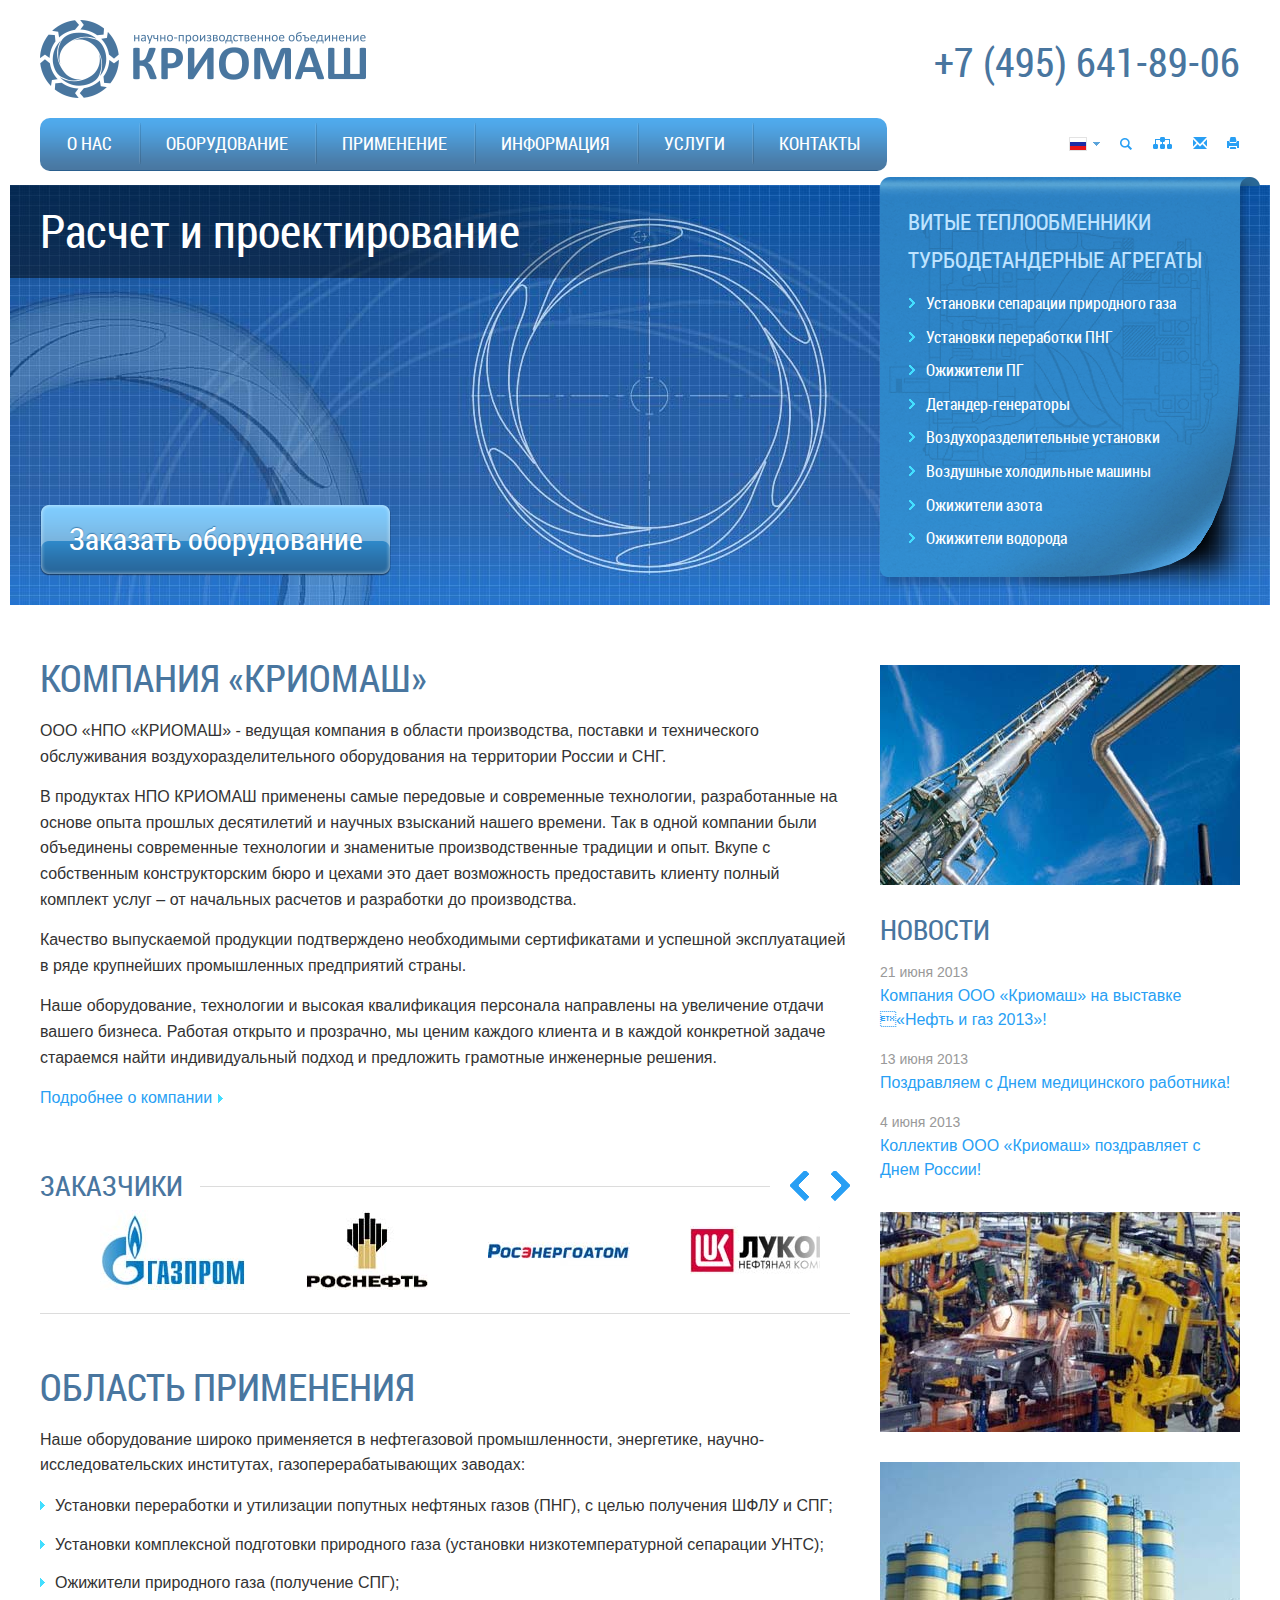
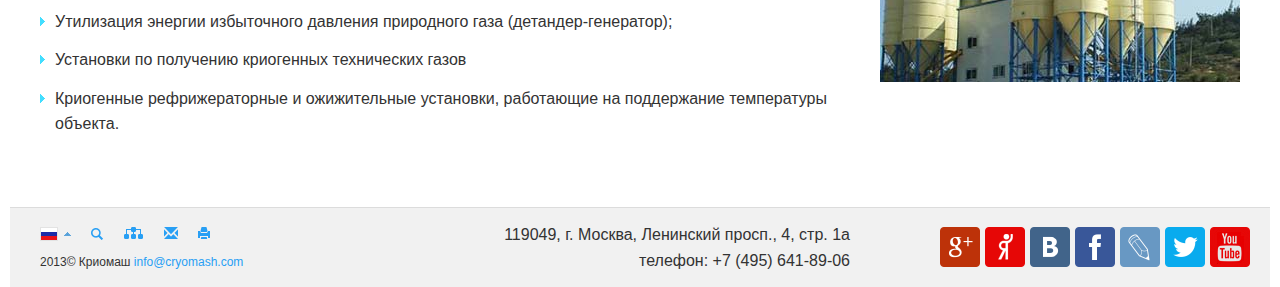
==== commit 64e4c24b: "some fix" ====
--- a/code/index.html
+++ b/code/index.html
@@ -109,12 +109,12 @@
 	<div class="slider">
 	    <section class="submenu">
 		<hgroup>
-		    <h3 class="submenu__title">Теплообменники </h3>
+		    <h3 class="submenu__title">Витые теплообменники</h3>
 		    <h3 class="submenu__title">Турбодетандерные агрегаты</h3>
 		</hgroup>
 		<ul class="submenu-list">
-		    <li class="submenu-list__item"><a class="link" href="#">Низкотемпературная сепарация ПГ (УНТС)</a></li>
-		    <li class="submenu-list__item"><a class="link" href="#">Утилизация и переработка ПНГ</a></li>
+		    <li class="submenu-list__item"><a class="link" href="#">Установки сепарации природного газа</a></li>
+		    <li class="submenu-list__item"><a class="link" href="#">Установки переработки ПНГ</a></li>
 		    <li class="submenu-list__item"><a class="link" href="#">Ожижители ПГ</a></li>
 		    <li class="submenu-list__item"><a class="link" href="#">Детандер-генераторы</a></li>
 		    <li class="submenu-list__item"><a class="link" href="#">Воздухоразделительные установки</a></li>
@@ -133,12 +133,17 @@
 		</li>
 		<li class="slide">
 		    <img class="slide__image" src="images/content/slide2.jpg" alt="" title="" />
-		    <h2 class="slide__title">Проектирование</h2>
+		    <h2 class="slide__title">Производство и испытания</h2>
+		    <a class="btn btn_order" href="#">Заказать оборудование</a>
+		</li>
+		<li class="slide">
+		    <img class="slide__image" src="images/content/slide3.jpg" alt="" title="" />
+		    <h2 class="slide__title">Монтаж и обслуживание</h2>
 		    <a class="btn btn_order" href="#">Заказать оборудование</a>
 		</li>
 	    </ul>
 	</div>
-	<div class="">
+	
         <div class="main">
 	    <div class="columns">
 		<div class="column-content column-content_home">
@@ -178,20 +183,22 @@
 				</li>
 				<li class="logos-list__item">
 				    <a href="#" class="link"><img class="logo-image" src="images/logos/client2.jpg" alt="" title="" /></a>
-				</li>
-				<li class="logos-list__item">
-				    <a href="#" class="link"><img class="logo-image" src="images/logos/enter.jpg" alt="enter-svyaznoy" title="enter-svyaznoy" /></a>
-				</li>
+				</li>				
 				<li class="logos-list__item">
 				    <a href="#" class="link"><img class="logo-image" src="images/logos/client3.jpg" alt="" title="" /></a>
 				</li>
 				<li class="logos-list__item">
 				    <a href="#" class="link"><img class="logo-image" src="images/logos/client4.jpg" alt="" title="" /></a>
-				</li>
-				<li class="logos-list__item">
-				    <a href="#" class="link"><img class="logo-image" src="images/logos/havasdigital.jpg" alt="havasdigital" title="havasdigital" /></a>
-				</li>
-
+				</li>				
+				<li class="logos-list__item">
+				    <a href="#" class="link"><img class="logo-image" src="images/logos/client5.jpg" alt="" title="" /></a>
+				</li>
+				<li class="logos-list__item">
+				    <a href="#" class="link"><img class="logo-image" src="images/logos/client6.jpg" alt="" title="" /></a>
+				</li>
+				<li class="logos-list__item">
+				    <a href="#" class="link"><img class="logo-image" src="images/logos/client7.jpg" alt="" title="" /></a>
+				</li>
 			    </ul>
 			    <ins class="logos-carousel__gradient-left"></ins>
 			    <ins class="logos-carousel__gradient-right"></ins>
@@ -284,7 +291,7 @@
 	</section>
 
 	<div class="copyright">
-	    2013&copy; Cryomash  <a  href="mailto:info@cryomash.com">info@cryomash.com</a>
+	    2013&copy; Криомаш  <a  href="mailto:info@cryomash.com">info@cryomash.com</a>
 	</div>
 
 	<div class="address">
@@ -299,6 +306,7 @@
 	    <li class="social__item"><a href="#"><i class="ico ico_social ico_fb"></i></a></li>
 	    <li class="social__item"><a href="#"><i class="ico ico_social ico_lj"></i></a></li>
 	    <li class="social__item"><a href="#"><i class="ico ico_social ico_tw"></i></a></li>
+	    <li class="social__item"><a href="#"><i class="ico ico_social ico_youtube"></i></a></li>
 	</ul>
 
 
--- a/code/css/styles.css
+++ b/code/css/styles.css
@@ -100,7 +100,9 @@
 }
 .ico_tw {
   background-position: -225px -18px;
-
+}
+.ico_youtube {
+  background-position: -270px -18px;
 }
 
 
